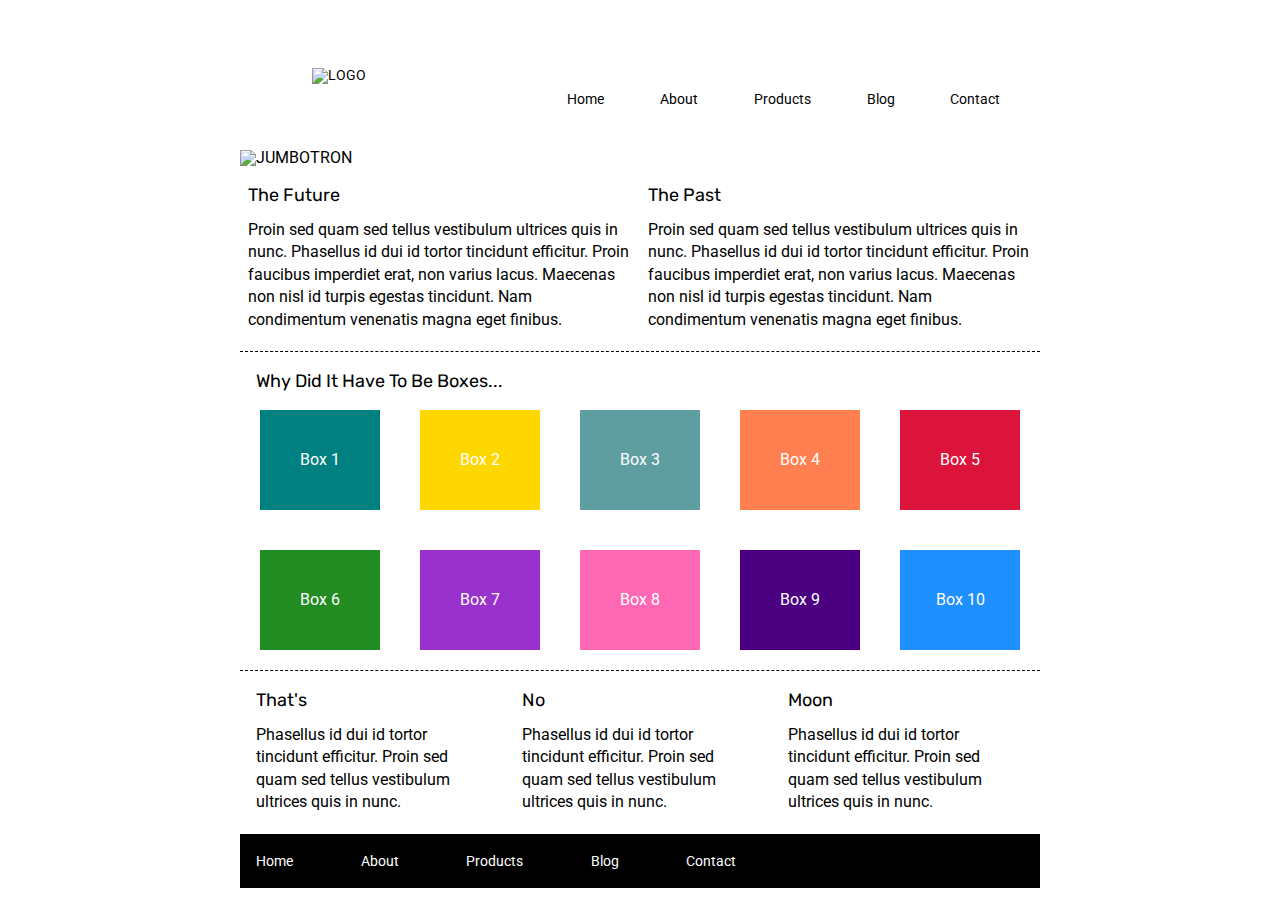
==== index.html @ a09afa68 "ReuploadingToBranch" ====
<!doctype html>

<html lang="en">
<head>
  <meta charset="utf-8">

  <title>Sprint Challenge - Home</title>

  <link href="https://fonts.googleapis.com/css?family=Roboto|Rubik" rel="stylesheet">
  <link rel="stylesheet" href="css/index.css">

</head>

<body>
    <div class="container">
        <header>
            <div class="logo-div">
                </div>
            <nav>
                <img class="logo" src="img/lambda-black.png" alt="LOGO">
                <a class="first" href="#">Home</a>
                <a href="#">About</a>
                <a href="#">Products</a>
                <a href="#">Blog</a>
                <a class="last" href="#">Contact</a>
            </nav>
        </header>

        <div class="jumbotron">
            <img src="img/jumbo.jpg" alt="JUMBOTRON">
        </div>

            <section class="top-content">
            <div class="text-container">
                <h2>The Future</h2>
                <p>Proin sed quam sed tellus vestibulum ultrices quis in nunc. Phasellus id dui id tortor tincidunt efficitur. Proin faucibus imperdiet erat, non varius lacus. Maecenas non nisl id turpis egestas tincidunt. Nam condimentum venenatis magna eget finibus.</p>
            </div>

            <div class="text-container">
                <h2>The Past</h2>
                <p>Proin sed quam sed tellus vestibulum ultrices quis in nunc. Phasellus id dui id tortor tincidunt efficitur. Proin faucibus imperdiet erat, non varius lacus. Maecenas non nisl id turpis egestas tincidunt. Nam condimentum venenatis magna eget finibus.</p>
            </div>
        </section>

        <section class="middle-content">

            <h2>Why Did It Have To Be Boxes...</h2>

            <div class="boxes">
                <div class="box box1">Box 1</div>
                <div class="box box2">Box 2</div>
                <div class="box box3">Box 3</div>
                <div class="box box4">Box 4</div>
                <div class="box box5">Box 5</div>
                <div class="box box6">Box 6</div>
                <div class="box box7">Box 7</div>
                <div class="box box8">Box 8</div>
                <div class="box box9">Box 9</div>
                <div class="box box10">Box 10</div>
            </div>


        </section>

        <section class="bottom-content">

            <div class="text-container">
                <h2>That's</h2>
                <p>Phasellus id dui id tortor tincidunt efficitur. Proin sed quam sed tellus vestibulum ultrices quis in nunc.</p>
            </div>
            <div class="text-container">
                <h2>No</h2>
                <p>Phasellus id dui id tortor tincidunt efficitur. Proin sed quam sed tellus vestibulum ultrices quis in nunc.</p>
            </div>
            <div class="text-container">
                <h2>Moon</h2>
                <p>Phasellus id dui id tortor tincidunt efficitur. Proin sed quam sed tellus vestibulum ultrices quis in nunc.</p>
            </div>

        </section>

        <footer>
            <nav>
                <a href="#">Home</a>
                <a href="#">About</a>
                <a href="#">Products</a>
                <a href="#">Blog</a>
                <a href="#">Contact</a>
            </nav>
        </footer>
    </div><!-- container -->        
</body>
</html>
---- css/index.css ----
/* http://meyerweb.com/eric/tools/css/reset/ 
   v2.0 | 20110126
   License: none (public domain)
*/

html, body, div, span, applet, object, iframe,
h1, h2, h3, h4, h5, h6, p, blockquote, pre,
a, abbr, acronym, address, big, cite, code,
del, dfn, em, img, ins, kbd, q, s, samp,
small, strike, strong, sub, sup, tt, var,
b, u, i, center,
dl, dt, dd, ol, ul, li,
fieldset, form, label, legend,
table, caption, tbody, tfoot, thead, tr, th, td,
article, aside, canvas, details, embed, 
figure, figcaption, footer, header, hgroup, 
menu, nav, output, ruby, section, summary,
time, mark, audio, video {
	margin: 0;
	padding: 0;
	border: 0;
	font-size: 100%;
	font: inherit;
	vertical-align: baseline;
}
/* HTML5 display-role reset for older browsers */
article, aside, details, figcaption, figure, 
footer, header, hgroup, menu, nav, section {
	display: block;
}
body {
	line-height: 1;
}
ol, ul {
	list-style: none;
}
blockquote, q {
	quotes: none;
}
blockquote:before, blockquote:after,
q:before, q:after {
	content: '';
	content: none;
}
table {
	border-collapse: collapse;
	border-spacing: 0;
}
{
    box-sizing: border-box;
}
html, body {
    height: 100%;
    font-family: 'Roboto', sans-serif;
}
header {
    width: 100%;
    background-color: white;
}
header nav {
    width: 100%;
    display: flex;
    justify-content:space-between;
    padding: 20px 2%;
    font-size: 14px;
}
header img {
    width: 25%;
}
header nav a {
    text-decoration: none;
    color: black;
}
header nav a:first-child {
    margin-left: 0;
} 
  header nav a:last-child {
    margin-right: 0;
}
.jumbotron {
    margin: 3% 0;
    display: flex;
    width: 100%;
    justify-content: center;
}
h1, h2, h3, h4, h5 {
    font-size: 18px;
    margin-bottom: 15px;
    font-family: 'Rubik', sans-serif;
}
p {
    line-height: 1.4;
}
.container {
    width: 800px;
    margin: 0 auto;
}
.top-content {
    display: flex;
    flex-wrap: wrap;
    justify-content: space-evenly;
    margin-bottom: 20px;
    border-bottom: 1px dashed black;
    margin-top: 20px;
}
.top-content .text-container {
    width: 48%;
    padding: 0 1%;
    padding-bottom: 20px;  
}
.middle-content {
    margin-bottom: 20px;
    border-bottom: 1px dashed black;
}
.middle-content h2 {
    display: flex;
    flex-direction: column;
    padding: 0 2%;  
    margin-bottom: 0;
}
.middle-content .boxes {
    display: flex;
    flex-wrap: wrap;
    justify-content: space-evenly;
}
.middle-content .boxes .box {
    width: 12.5%;
    height: 100px;
    background: black;
    margin: 20px 2.5%;
    color: white;
    display: flex;
    align-items: center;
    justify-content: center;
}
.middle-content .boxes .box2 {
    background-color: gold;
}
.middle-content .boxes .box4 {
    background-color: coral;
}
.middle-content .boxes .box6 {
    background-color: forestgreen;
}
.middle-content .boxes .box8 {
    background-color: hotpink;
}
.middle-content .boxes .box10 {
    background-color: dodgerblue;
}
.bottom-content {
    display: flex;
    margin: 0 2% 20px;
    justify-content: space-around;
}
.bottom-content .text-container {
    padding-right: 4%;
}
.bottom-content .text-container:last-child {
    padding-right: 0;
}
footer {
    width: 100%;
    background: black;
}
footer nav {
    width: 60%;
    display: flex;
    justify-content: space-between;
    padding: 20px 2%;
    font-size: 14px;
}
footer nav a {
    color: white;
    text-decoration: none;
}
.container header {
    display: inline;
    display: block;
    width: 100%;
}
.container header .logo-div {
    display: flex;
    margin: 3% 0;
    width: 100%;
    justify-content: row;
}
.container header nav {
    width: 95%;
    display: flex;
    justify-content: space-evenly;
}
.container .jumbotron img {
    width: 100%;
}
.middle-content .boxes .box1 {
    background-color: teal;
}
.middle-content .boxes .box3 {
    background-color: cadetblue;
}
.middle-content .boxes .box5 {
    background-color: crimson;
}
.middle-content .boxes .box7 {
    background-color: darkorchid;
}
.middle-content .boxes .box9 {
    background-color: indigo;
}
.jumbotron {
    margin: 0;
}
.container header nav {
    width: 100%;
    display: flex;
    flex-direction: row; 
}
.container header nav a {
    margin: 0;
    text-align: center;
    padding: 3% 0;
}
.container .jumbotron img {
    width: 100%;
}
.middle-content .boxes {
    display: flex;
    flex-wrap: wrap;
    justify-content: center;
    width: 100%;
    justify-content: space-around;
}
.middle-content .boxes .box {
    width: 15%;
}

/**/
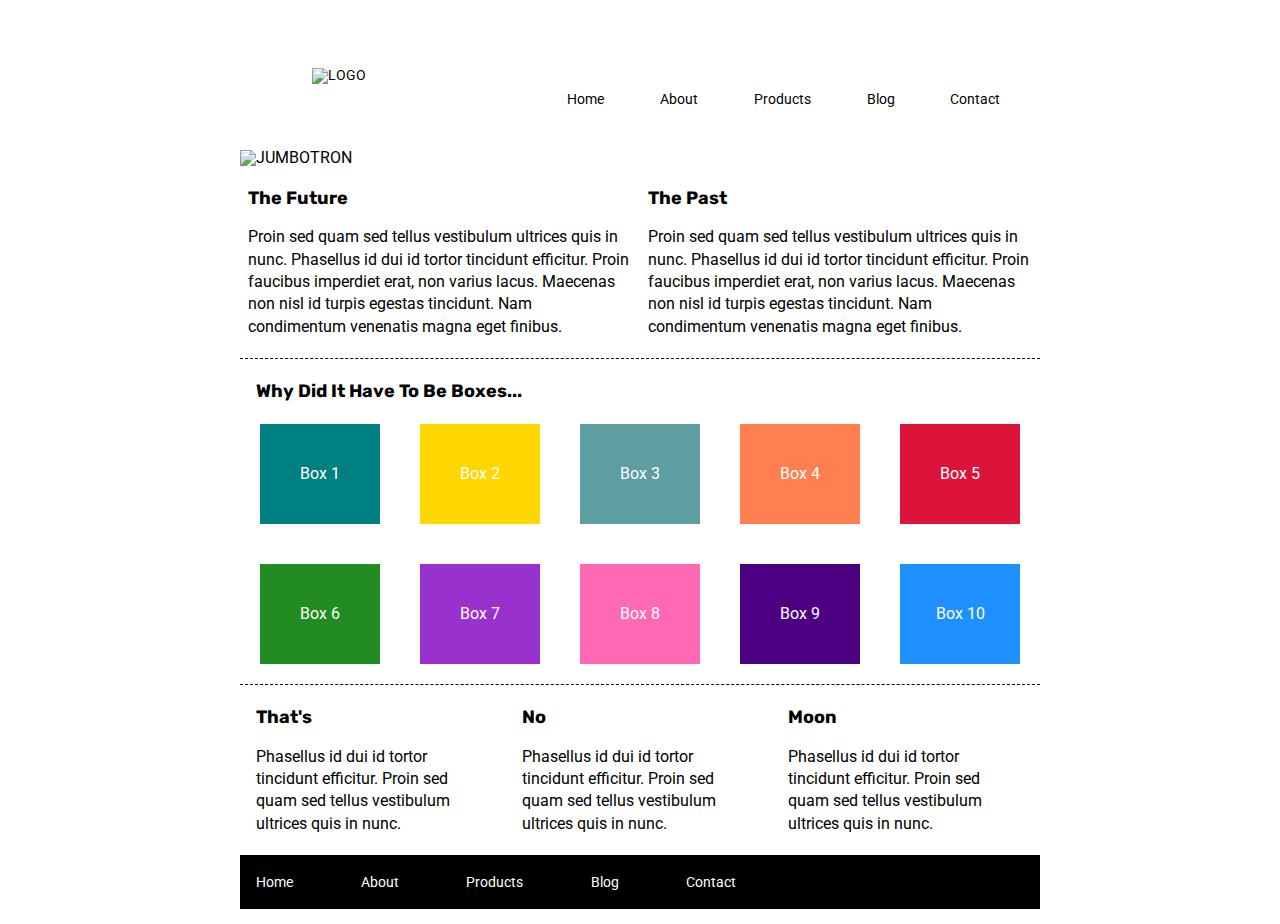
==== commit 9648bab7: "FinalRevisedSprintCopy" ====
--- a/index.html
+++ b/index.html
@@ -8,6 +8,7 @@
 
   <link href="https://fonts.googleapis.com/css?family=Roboto|Rubik" rel="stylesheet">
   <link rel="stylesheet" href="css/index.css">
+  
 
 </head>
 
@@ -19,7 +20,7 @@
             <nav>
                 <img class="logo" src="img/lambda-black.png" alt="LOGO">
                 <a class="first" href="#">Home</a>
-                <a href="#">About</a>
+                <a href="about.html">About</a>
                 <a href="#">Products</a>
                 <a href="#">Blog</a>
                 <a class="last" href="#">Contact</a>
@@ -32,19 +33,19 @@
 
             <section class="top-content">
             <div class="text-container">
-                <h2>The Future</h2>
+                <h2><p class="thick">The Future</p></h2>
                 <p>Proin sed quam sed tellus vestibulum ultrices quis in nunc. Phasellus id dui id tortor tincidunt efficitur. Proin faucibus imperdiet erat, non varius lacus. Maecenas non nisl id turpis egestas tincidunt. Nam condimentum venenatis magna eget finibus.</p>
             </div>
 
             <div class="text-container">
-                <h2>The Past</h2>
+                <h2><p class="thick">The Past</p></h2>
                 <p>Proin sed quam sed tellus vestibulum ultrices quis in nunc. Phasellus id dui id tortor tincidunt efficitur. Proin faucibus imperdiet erat, non varius lacus. Maecenas non nisl id turpis egestas tincidunt. Nam condimentum venenatis magna eget finibus.</p>
             </div>
         </section>
 
         <section class="middle-content">
 
-            <h2>Why Did It Have To Be Boxes...</h2>
+            <h2><p class="thick">Why Did It Have To Be Boxes...</p></h2>
 
             <div class="boxes">
                 <div class="box box1">Box 1</div>
@@ -65,15 +66,15 @@
         <section class="bottom-content">
 
             <div class="text-container">
-                <h2>That's</h2>
+                <h2><p class="thick">That's</p></h2>
                 <p>Phasellus id dui id tortor tincidunt efficitur. Proin sed quam sed tellus vestibulum ultrices quis in nunc.</p>
             </div>
             <div class="text-container">
-                <h2>No</h2>
+                <h2><p class="thick">No</p></h2>
                 <p>Phasellus id dui id tortor tincidunt efficitur. Proin sed quam sed tellus vestibulum ultrices quis in nunc.</p>
             </div>
             <div class="text-container">
-                <h2>Moon</h2>
+                <h2><p class="thick">Moon</p></h2>
                 <p>Phasellus id dui id tortor tincidunt efficitur. Proin sed quam sed tellus vestibulum ultrices quis in nunc.</p>
             </div>
 
@@ -81,11 +82,11 @@
 
         <footer>
             <nav>
-                <a href="#">Home</a>
-                <a href="#">About</a>
+                <a class="first" href="#">Home</a>
+                <a href="about.html">About</a>
                 <a href="#">Products</a>
                 <a href="#">Blog</a>
-                <a href="#">Contact</a>
+                <a class="last" href="#">Contact</a>
             </nav>
         </footer>
     </div><!-- container -->        
--- a/css/index.css
+++ b/css/index.css
@@ -88,6 +88,9 @@
     margin-bottom: 15px;
     font-family: 'Rubik', sans-serif;
 }
+p.thick {
+    font-weight: bold;
+}
 p {
     line-height: 1.4;
 }
@@ -235,4 +238,179 @@
     width: 15%;
 }
 
-/**/+/* Below Is The CSS Information For About Page */
+
+.medium-content {
+    display: block;
+    flex-wrap: wrap;
+    justify-content: space-evenly;
+    margin-bottom: 20px;
+    border-bottom: 1px dashed black;
+    margin-top: 20px;
+}
+.medium-content .text-container {
+    width: 48%;
+    padding: 0 1%;
+    padding-bottom: 20px;  
+}
+
+.medium2-content {
+    display: block;
+    flex-wrap: wrap;
+    justify-content: space-evenly;
+    margin-bottom: 20px;
+    border-bottom: 1px dashed black;
+    margin-top: 20px;
+}
+
+.medium2-content .text-container {
+    width: 48%;
+    padding: 0 1%;
+    padding-bottom: 20px;  
+}
+
+/*.title-content {
+    display: flex;
+    flex-wrap: wrap;
+    justify-content: space-evenly;
+    margin-bottom: 20px;
+    border-bottom: 1px dashed black;
+    margin-top: 20px;
+}
+.title-content .text-container {
+    width: 48%;
+    padding: 0 1%;
+    padding-bottom: 20px; 
+} */
+
+.title-content {
+    display: block;
+    margin: 0 2% 20px;
+    justify-content: space-around;
+    margin-bottom: 20px;
+    border-bottom: 1px dashed black;
+    margin-top: 20px;
+    padding: 5px;
+}
+
+.together-content {
+    display: block;
+    margin: 0 2% 20px;
+    justify-content: space-around;
+    margin-bottom: 20px;
+    margin-top: 20px;
+}
+
+.medium-content {
+    display: flex;
+    flex-wrap: wrap;
+    justify-content: space-between;
+    line-height: 1.3;
+}
+
+.medium-content .medium-header-img {
+    margin: 20px 0;
+}
+
+.medium-content h1 {
+    font-size: 26px;
+    margin: 10px 0;
+}
+
+.medium-content .medium-text {
+ border-bottom: 1px solid black;
+ padding-bottom: 40px;
+ margin-bottom: 20px
+}
+
+.medium-content .card {
+    padding: 20px;
+    width: 350px;
+    margin: 20px 0;
+}
+
+.medium-content .card button {
+    padding: 10px 40px;
+    margin-top: 20px;
+    cursor: pointer;
+    background: white;
+    border-radius: 10px;
+    border: 1px solid black;
+    
+}
+
+.medium-content .card button:hover {
+    background: black;
+    color: white;
+} 
+
+.medium-content .card {
+    display: flex;
+    flex-wrap: wrap;
+    justify-content: space-between;
+    line-height: 1.3;
+}
+
+.medium2-content {
+    display: flex;
+    flex-wrap: wrap;
+    justify-content: space-between;
+    line-height: 1.3;
+}
+
+.medium2-content .medium2-header-img {
+    margin: 20px 0;
+}
+
+.medium2-content h1 {
+    font-size: 26px;
+    margin: 10px 0;
+}
+
+.medium2-content .medium2-text {
+ border-bottom: 1px solid black;
+ padding-bottom: 40px;
+ margin-bottom: 20px
+}
+
+.medium2-content .card {
+    padding: 20px;
+    width: 350px;
+    margin: 20px 0;
+}
+
+.medium2-content .card button {
+    padding: 10px 40px;
+    margin-top: 20px;
+    cursor: pointer;
+    background: white;
+    border-radius: 10px;
+    border: 1px solid black;
+    
+}
+
+.medium2-content .card button:hover {
+    background: black;
+    color: white;
+} 
+
+.medium2-content .card {
+    display: flex;
+    flex-wrap: wrap;
+    justify-content: space-between;
+    line-height: 1.3;
+}
+
+.south {
+    width: 45%;
+    background: black;
+    position: absolute;
+    margin-left: 550px;
+
+}
+.south nav {
+    width: 60%;
+    display: flex;
+    justify-content: space-between;
+    padding: 20px 2%;
+    font-size: 14px;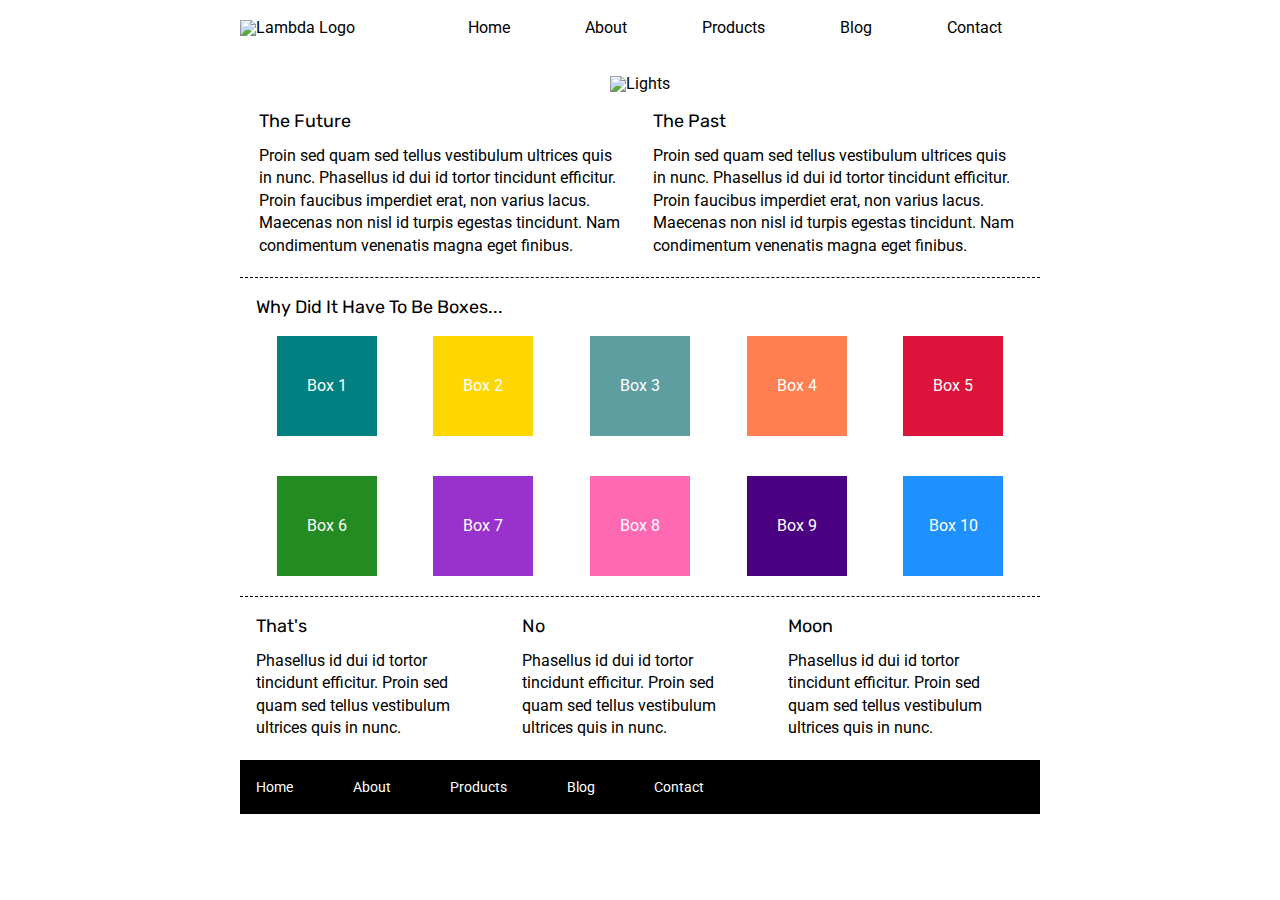
==== commit 6f10e4c4: "Attempt v2 at Stretch" ====
--- a/index.html
+++ b/index.html
@@ -1,94 +1,115 @@
 <!doctype html>
 
 <html lang="en">
+
 <head>
-  <meta charset="utf-8">
+    <meta charset="utf-8">
 
-  <title>Sprint Challenge - Home</title>
+    <title>Sprint Challenge - Home</title>
 
-  <link href="https://fonts.googleapis.com/css?family=Roboto|Rubik" rel="stylesheet">
-  <link rel="stylesheet" href="css/index.css">
-  
+    <link href="https://fonts.googleapis.com/css?family=Roboto|Rubik" rel="stylesheet">
+    <link rel="stylesheet" href="css/index.css">
 
 </head>
 
 <body>
+
     <div class="container">
+
         <header>
-            <div class="logo-div">
-                </div>
+
+            <section class="logoimg">
+                <img src="img/lambda-black.png" alt="Lambda Logo">
+            </section>
+
             <nav>
-                <img class="logo" src="img/lambda-black.png" alt="LOGO">
-                <a class="first" href="#">Home</a>
+                <a href="index.html">Home</a>
                 <a href="about.html">About</a>
                 <a href="#">Products</a>
                 <a href="#">Blog</a>
-                <a class="last" href="#">Contact</a>
+                <a href="contact.html">Contact</a>
             </nav>
+
         </header>
 
-        <div class="jumbotron">
-            <img src="img/jumbo.jpg" alt="JUMBOTRON">
-        </div>
+        <section class="jumboimg">
+            <img src="img/jumbo.jpg" alt='Lights'>
+        </section>
 
-            <section class="top-content">
+        <section class="top-content">
+
             <div class="text-container">
-                <h2><p class="thick">The Future</p></h2>
-                <p>Proin sed quam sed tellus vestibulum ultrices quis in nunc. Phasellus id dui id tortor tincidunt efficitur. Proin faucibus imperdiet erat, non varius lacus. Maecenas non nisl id turpis egestas tincidunt. Nam condimentum venenatis magna eget finibus.</p>
+                <h2>The Future</h2>
+                <p>Proin sed quam sed tellus vestibulum ultrices quis in nunc. Phasellus id dui id tortor tincidunt
+                    efficitur. Proin faucibus imperdiet erat, non varius lacus. Maecenas non nisl id turpis egestas
+                    tincidunt. Nam condimentum venenatis magna eget finibus.</p>
             </div>
 
             <div class="text-container">
-                <h2><p class="thick">The Past</p></h2>
-                <p>Proin sed quam sed tellus vestibulum ultrices quis in nunc. Phasellus id dui id tortor tincidunt efficitur. Proin faucibus imperdiet erat, non varius lacus. Maecenas non nisl id turpis egestas tincidunt. Nam condimentum venenatis magna eget finibus.</p>
+                <h2>The Past</h2>
+                <p>Proin sed quam sed tellus vestibulum ultrices quis in nunc. Phasellus id dui id tortor tincidunt
+                    efficitur. Proin faucibus imperdiet erat, non varius lacus. Maecenas non nisl id turpis egestas
+                    tincidunt. Nam condimentum venenatis magna eget finibus.</p>
             </div>
+
         </section>
 
         <section class="middle-content">
 
-            <h2><p class="thick">Why Did It Have To Be Boxes...</p></h2>
+            <h2>Why Did It Have To Be Boxes...</h2>
 
             <div class="boxes">
-                <div class="box box1">Box 1</div>
-                <div class="box box2">Box 2</div>
-                <div class="box box3">Box 3</div>
-                <div class="box box4">Box 4</div>
-                <div class="box box5">Box 5</div>
-                <div class="box box6">Box 6</div>
-                <div class="box box7">Box 7</div>
-                <div class="box box8">Box 8</div>
-                <div class="box box9">Box 9</div>
-                <div class="box box10">Box 10</div>
+                <div class="box" id='box1'>Box 1</div>
+                <div class="box" id='box2'>Box 2</div>
+                <div class="box" id='box3'>Box 3</div>
+                <div class="box" id='box4'>Box 4</div>
+                <div class="box" id='box5'>Box 5</div>
+                <div class="box" id='box6'>Box 6</div>
+                <div class="box" id='box7'>Box 7</div>
+                <div class="box" id='box8'>Box 8</div>
+                <div class="box" id='box9'>Box 9</div>
+                <div class="box" id='box10'>Box 10</div>
             </div>
-
 
         </section>
 
         <section class="bottom-content">
 
             <div class="text-container">
-                <h2><p class="thick">That's</p></h2>
-                <p>Phasellus id dui id tortor tincidunt efficitur. Proin sed quam sed tellus vestibulum ultrices quis in nunc.</p>
+                <h2>That's</h2>
+                <p>Phasellus id dui id tortor tincidunt efficitur. Proin sed quam sed tellus vestibulum ultrices quis in
+                    nunc.</p>
             </div>
+
             <div class="text-container">
-                <h2><p class="thick">No</p></h2>
-                <p>Phasellus id dui id tortor tincidunt efficitur. Proin sed quam sed tellus vestibulum ultrices quis in nunc.</p>
+                <h2>No</h2>
+                <p>Phasellus id dui id tortor tincidunt efficitur. Proin sed quam sed tellus vestibulum ultrices quis in
+                    nunc.</p>
             </div>
+            
             <div class="text-container">
-                <h2><p class="thick">Moon</p></h2>
-                <p>Phasellus id dui id tortor tincidunt efficitur. Proin sed quam sed tellus vestibulum ultrices quis in nunc.</p>
+                <h2>Moon</h2>
+                <p>Phasellus id dui id tortor tincidunt efficitur. Proin sed quam sed tellus vestibulum ultrices quis in
+                    nunc.</p>
             </div>
 
         </section>
 
         <footer>
+
             <nav>
-                <a class="first" href="#">Home</a>
+                <a href="index.html">Home</a>
                 <a href="about.html">About</a>
                 <a href="#">Products</a>
                 <a href="#">Blog</a>
-                <a class="last" href="#">Contact</a>
+                <a href="contact.html">Contact</a>
             </nav>
         </footer>
-    </div><!-- container -->        
+
+    </div>
+    
+<!-- container -->
+
 </body>
+
 </html>--- a/css/index.css
+++ b/css/index.css
@@ -46,86 +46,64 @@
 	border-collapse: collapse;
 	border-spacing: 0;
 }
-{
+
+* {
     box-sizing: border-box;
 }
+
 html, body {
     height: 100%;
     font-family: 'Roboto', sans-serif;
 }
-header {
-    width: 100%;
-    background-color: white;
-}
-header nav {
-    width: 100%;
-    display: flex;
-    justify-content:space-between;
-    padding: 20px 2%;
-    font-size: 14px;
-}
-header img {
-    width: 25%;
-}
-header nav a {
-    text-decoration: none;
-    color: black;
-}
-header nav a:first-child {
-    margin-left: 0;
-} 
-  header nav a:last-child {
-    margin-right: 0;
-}
-.jumbotron {
-    margin: 3% 0;
-    display: flex;
-    width: 100%;
-    justify-content: center;
-}
+
 h1, h2, h3, h4, h5 {
     font-size: 18px;
     margin-bottom: 15px;
     font-family: 'Rubik', sans-serif;
 }
-p.thick {
-    font-weight: bold;
-}
+
 p {
     line-height: 1.4;
 }
+
 .container {
     width: 800px;
     margin: 0 auto;
 }
+
+
+/* -- Break -- */ 
+
 .top-content {
     display: flex;
     flex-wrap: wrap;
     justify-content: space-evenly;
     margin-bottom: 20px;
     border-bottom: 1px dashed black;
-    margin-top: 20px;
-}
+}
+
 .top-content .text-container {
     width: 48%;
     padding: 0 1%;
     padding-bottom: 20px;  
 }
+
 .middle-content {
     margin-bottom: 20px;
     border-bottom: 1px dashed black;
 }
+
 .middle-content h2 {
-    display: flex;
-    flex-direction: column;
-    padding: 0 2%;  
+    padding: 0 2%;
     margin-bottom: 0;
 }
+
 .middle-content .boxes {
     display: flex;
     flex-wrap: wrap;
     justify-content: space-evenly;
 }
+
 .middle-content .boxes .box {
     width: 12.5%;
     height: 100px;
@@ -136,281 +114,159 @@
     align-items: center;
     justify-content: center;
 }
-.middle-content .boxes .box2 {
-    background-color: gold;
-}
-.middle-content .boxes .box4 {
-    background-color: coral;
-}
-.middle-content .boxes .box6 {
-    background-color: forestgreen;
-}
-.middle-content .boxes .box8 {
-    background-color: hotpink;
-}
-.middle-content .boxes .box10 {
-    background-color: dodgerblue;
-}
+
 .bottom-content {
     display: flex;
     margin: 0 2% 20px;
     justify-content: space-around;
 }
+
 .bottom-content .text-container {
     padding-right: 4%;
 }
+
 .bottom-content .text-container:last-child {
     padding-right: 0;
 }
+
 footer {
     width: 100%;
     background: black;
 }
+
 footer nav {
     width: 60%;
     display: flex;
     justify-content: space-between;
+    align-items: center;
     padding: 20px 2%;
     font-size: 14px;
 }
+
 footer nav a {
     color: white;
     text-decoration: none;
 }
-.container header {
-    display: inline;
-    display: block;
-    width: 100%;
-}
-.container header .logo-div {
-    display: flex;
-    margin: 3% 0;
-    width: 100%;
-    justify-content: row;
-}
-.container header nav {
-    width: 95%;
-    display: flex;
-    justify-content: space-evenly;
-}
-.container .jumbotron img {
-    width: 100%;
-}
-.middle-content .boxes .box1 {
+
+header {
+    display: flex;
+    justify-content: space-between;
+    padding: 20px 0;
+
+}
+header nav {
+    display: flex;
+    justify-content: space-around;
+    width: 610px;
+    align-items: flex-end;
+}
+
+header nav a {
+    text-decoration: none;
+    color: black;
+}
+
+.boxes #box1 {
     background-color: teal;
 }
-.middle-content .boxes .box3 {
-    background-color: cadetblue;
-}
-.middle-content .boxes .box5 {
+
+.boxes #box2 {
+    background-color: gold;
+}
+
+.boxes #box3 {
+    background-color: cadetblue;    
+}
+
+.boxes #box4 {
+    background-color: coral;
+}
+
+.boxes #box5 {
     background-color: crimson;
 }
-.middle-content .boxes .box7 {
+
+.boxes #box6 {
+    background-color: forestgreen;
+}
+
+.boxes #box7 {
     background-color: darkorchid;
 }
-.middle-content .boxes .box9 {
+
+.boxes #box8 {
+    background-color: hotpink;
+}
+
+.boxes #box9 {
     background-color: indigo;
 }
-.jumbotron {
-    margin: 0;
-}
-.container header nav {
-    width: 100%;
-    display: flex;
-    flex-direction: row; 
-}
-.container header nav a {
-    margin: 0;
-    text-align: center;
-    padding: 3% 0;
-}
-.container .jumbotron img {
-    width: 100%;
-}
-.middle-content .boxes {
+
+.boxes #box10 {
+    background-color: dodgerblue;
+}
+
+.container .jumboimg {
+    display: flex;
+    justify-content: center;
+    padding: 20px 0;
+}
+
+.about-page .aboutjumbo {
+    display: flex;
+    justify-content: center;
+    padding: 20px 0;
+}
+
+.about-page .aboutSection {
+    border-bottom: 1px dashed black;
+    margin-bottom: 20px;
+    padding: 20px 20px;
+}
+
+.about-page .middleAbout {
     display: flex;
     flex-wrap: wrap;
-    justify-content: center;
-    width: 100%;
-    justify-content: space-around;
-}
-.middle-content .boxes .box {
-    width: 15%;
-}
-
-/* Below Is The CSS Information For About Page */
-
-.medium-content {
-    display: block;
-    flex-wrap: wrap;
-    justify-content: space-evenly;
-    margin-bottom: 20px;
-    border-bottom: 1px dashed black;
-    margin-top: 20px;
-}
-.medium-content .text-container {
-    width: 48%;
-    padding: 0 1%;
-    padding-bottom: 20px;  
-}
-
-.medium2-content {
-    display: block;
-    flex-wrap: wrap;
-    justify-content: space-evenly;
-    margin-bottom: 20px;
-    border-bottom: 1px dashed black;
-    margin-top: 20px;
-}
-
-.medium2-content .text-container {
-    width: 48%;
-    padding: 0 1%;
-    padding-bottom: 20px;  
-}
-
-/*.title-content {
-    display: flex;
-    flex-wrap: wrap;
-    justify-content: space-evenly;
-    margin-bottom: 20px;
-    border-bottom: 1px dashed black;
-    margin-top: 20px;
-}
-.title-content .text-container {
-    width: 48%;
-    padding: 0 1%;
-    padding-bottom: 20px; 
-} */
-
-.title-content {
-    display: block;
-    margin: 0 2% 20px;
-    justify-content: space-around;
-    margin-bottom: 20px;
-    border-bottom: 1px dashed black;
-    margin-top: 20px;
-    padding: 5px;
-}
-
-.together-content {
-    display: block;
-    margin: 0 2% 20px;
-    justify-content: space-around;
-    margin-bottom: 20px;
-    margin-top: 20px;
-}
-
-.medium-content {
-    display: flex;
-    flex-wrap: wrap;
-    justify-content: space-between;
-    line-height: 1.3;
-}
-
-.medium-content .medium-header-img {
-    margin: 20px 0;
-}
-
-.medium-content h1 {
-    font-size: 26px;
-    margin: 10px 0;
-}
-
-.medium-content .medium-text {
- border-bottom: 1px solid black;
- padding-bottom: 40px;
- margin-bottom: 20px
-}
-
-.medium-content .card {
-    padding: 20px;
-    width: 350px;
-    margin: 20px 0;
-}
-
-.medium-content .card button {
-    padding: 10px 40px;
-    margin-top: 20px;
-    cursor: pointer;
-    background: white;
-    border-radius: 10px;
-    border: 1px solid black;
-    
-}
-
-.medium-content .card button:hover {
-    background: black;
-    color: white;
-} 
-
-.medium-content .card {
-    display: flex;
-    flex-wrap: wrap;
-    justify-content: space-between;
-    line-height: 1.3;
-}
-
-.medium2-content {
-    display: flex;
-    flex-wrap: wrap;
-    justify-content: space-between;
-    line-height: 1.3;
-}
-
-.medium2-content .medium2-header-img {
-    margin: 20px 0;
-}
-
-.medium2-content h1 {
-    font-size: 26px;
-    margin: 10px 0;
-}
-
-.medium2-content .medium2-text {
- border-bottom: 1px solid black;
- padding-bottom: 40px;
- margin-bottom: 20px
-}
-
-.medium2-content .card {
-    padding: 20px;
-    width: 350px;
-    margin: 20px 0;
-}
-
-.medium2-content .card button {
-    padding: 10px 40px;
-    margin-top: 20px;
-    cursor: pointer;
-    background: white;
-    border-radius: 10px;
-    border: 1px solid black;
-    
-}
-
-.medium2-content .card button:hover {
-    background: black;
-    color: white;
-} 
-
-.medium2-content .card {
-    display: flex;
-    flex-wrap: wrap;
-    justify-content: space-between;
-    line-height: 1.3;
-}
-
-.south {
+    justify-content: space-evenly;
+}
+
+.about-page .middleAbout .strategy {
     width: 45%;
-    background: black;
-    position: absolute;
-    margin-left: 550px;
-
-}
-.south nav {
-    width: 60%;
-    display: flex;
-    justify-content: space-between;
-    padding: 20px 2%;
-    font-size: 14px;+    display: flex;
+    flex-direction: column;
+    border-bottom: 1px dashed black;
+    padding: 20px 0;
+    margin-bottom: 30px;
+}
+
+.about-page .middleAbout .strategy button {
+    background-color: white;
+    text-decoration: none;
+    width: 125px;
+    height: 40px;
+    border: 2px solid black;
+    border-radius: 8px;
+    margin-top: 30px;
+}
+
+.about-page .workTogetherSection {
+    margin-bottom: 20px;
+    padding: 20px 20px;
+}
+
+.contact-page form {
+    display: flex;
+    flex-direction: column;
+    justify-content: space-evenly;
+
+}
+
+.contact-page form button {
+    background-color: white;
+    text-decoration: none;
+    width: 125px;
+    height: 40px;
+    border: 2px solid black;
+    border-radius: 8px;
+    margin: 30px 0;
+}